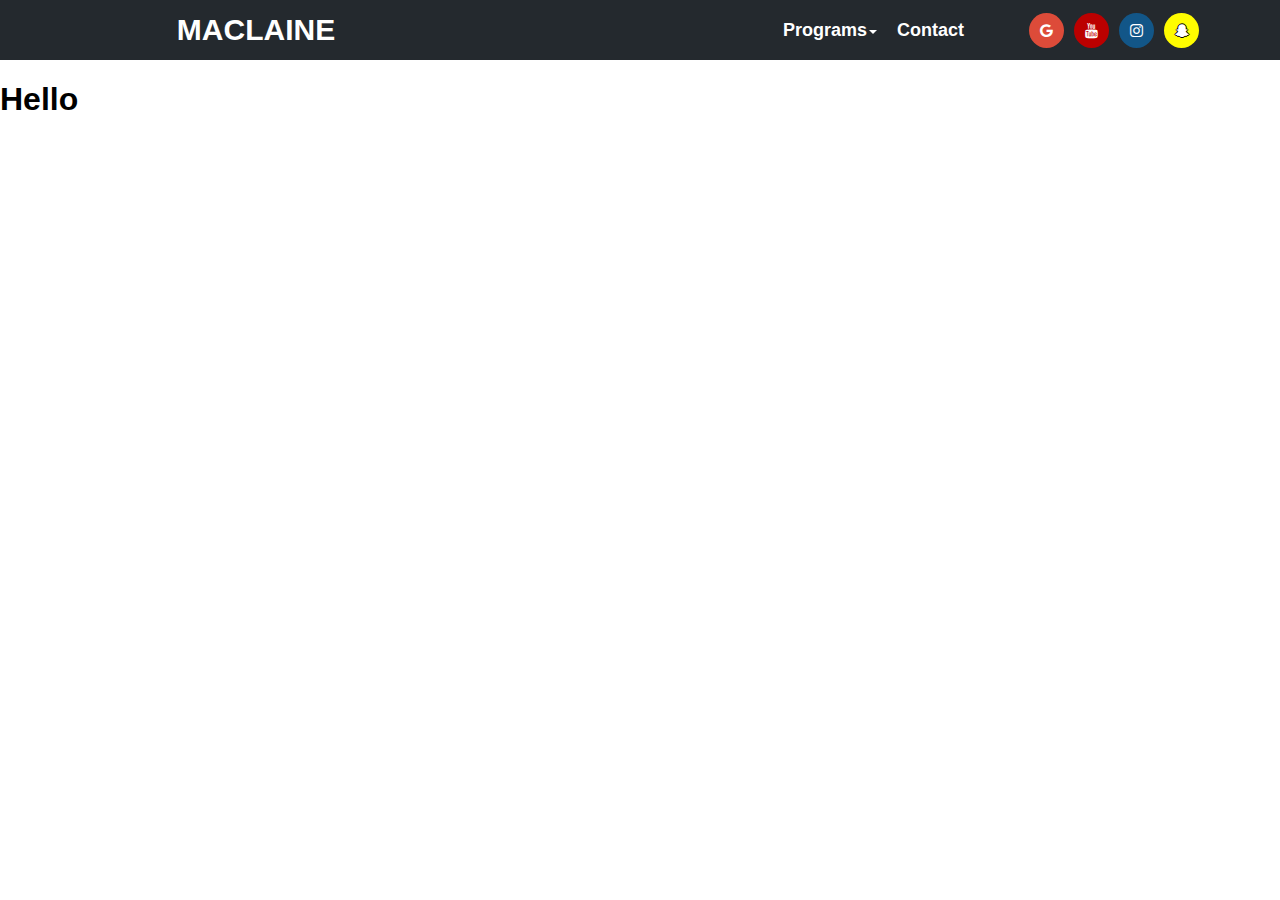
==== index.html @ ccab1a30 "added nav bar" ====
<!DOCTYPE html>
<html>

<head>
  <title>Gregor Maclaine</title>
  <link rel="stylesheet" href="css/master.css">

  <link rel="stylesheet" href="https://cdnjs.cloudflare.com/ajax/libs/font-awesome/4.7.0/css/font-awesome.min.css">
  <link rel="stylesheet" href="css/socialButtons.css">
</head>

<body>
  <nav>
    <p id="main"><a href="#">MACLAINE</a></p>
    <div id="links">
      <div class="dropdown">
        <a href="programs.html">Programs</a>
        <div>
          <p class="header">Javascript</p>
          <p class="link"><a href="#">Pong</a></p>
          <p class="link"><a href="https://gregormaclaine.github.io/adventure/">Top Hat Adventures</a></p>
        </div>
      </div>
      <div><a href="contact.html">Contact</a></div>
    </div>
    <div id="buttons">
      <a href="mailto:thegregormaclaine@gmail.com" class="fa fa-google"></a>
      <a href="https://www.youtube.com/channel/UCMCQGHM6-w-HWdV5ja0yy-A" class="fa fa-youtube"></a>
      <a href="https://www.instagram.com/gregooo15/" class="fa fa-instagram"></a>
      <a href="https://www.snapchat.com/add/gregooo15" class="fa fa-snapchat-ghost"></a>
    </div>
  </nav>
  <h1>Hello</h1>
</body>

</html>
---- css/master.css ----
html, body {
  margin: 0px;
  padding: 0px;
  font-family: -apple-system, BlinkMacSystemFont, Segoe UI, Helvetica, Arial, sans-serif, Apple Color Emoji, Segoe UI Emoji, Segoe UI Symbol;
}

nav {
  margin: 0px;
  width: 100%;
  background-color: #24292e;
  display: grid;
  grid-template-columns: 10% 20% 25% 25% 15% 5%;
  height: 60px;
}

nav>p#main {
  grid-column: 2;
  font-family: Helvetica;
  font-weight: bold;
  font-size: 30px;
  display: flex;
  justify-content: center;
  align-items: center;
}

nav>div#links {
  grid-column: 4;
  display: flex;
  justify-content: flex-end;
  align-items: center;
  padding-right: 50px;
}

nav>div#buttons {
  grid-column: 5;
  display: flex;
  align-items: center;
}

nav>div#buttons>a {
  margin: 5px;
}

nav p, nav>div#links>div {
  margin: 0px;
  color: white;
  font-size: 18px;
  font-weight: 600;
}

nav>div#links>div {
  margin: 10px;
}

nav a {
  color: white;
  text-decoration: white;
}

nav>div#links>div:hover>a {
  color: hsla(0, 0%, 100%, 0.75);
}

nav>div#links>div.active:hover>a {
  color: white;
}

nav>div#links>div.dropdown>a:after {
  content: '';
  border: 4px solid transparent;
  border-top: 4px solid white;
  margin-left: 2px;
  margin-bottom: 3px;
  display: inline-block;
  vertical-align: bottom;
}

nav>div#links>div.dropdown {
  position: relative;
}

nav>div#links>div.dropdown>div {
  display: none;
  position: absolute;
  background-color: #f9f9f9;
  min-width: 160px;
  box-shadow: 0px 8px 16px 0px rgba(0, 0, 0, 0.2);
  z-index: 1;
}

nav>div#links>div.dropdown>div>p>a {
  font-size: 15px;
  color: black;
  padding: 8px 12px;
  display: block;
}

nav>div#links>div.dropdown>div>p:not(.link) {
  font-size: 20px;
  color: black;
  padding: 8px 12px;
}

nav>div#links>div.dropdown>div>p.header {
  text-align: center;
}

nav>div#links>div.dropdown>div>p.header::after {
  content: "";
  position: absolute;
  left: calc(50% - 50px);
  top: 40px;
  width: 100px;
  border-top: 1px black solid;
  z-index: 2;
}

nav>div#links>div.dropdown>div>p>a:hover {
  background-color: #5CBF60;
}

nav>div#links>div.dropdown>div>a:hover {
  background-color: #f1f1f1
}

nav>div#links>div.dropdown:hover>div {
  display: block;
}
---- css/socialButtons.css ----
a.fa {
  padding: 10px;
  font-size: 15px;
  width: 15px;
  text-align: center;
  text-decoration: none;
  margin: 5px 2px;
  border-radius: 50%;
}

a.fa:hover {
  opacity: 0.7;
}

a.fa-facebook {
  background: #3B5998;
  color: white;
}

a.fa-twitter {
  background: #55ACEE;
  color: white;
}

a.fa-google {
  background: #dd4b39;
  color: white;
}

a.fa-youtube {
  background: #bb0000;
  color: white;
}

a.fa-instagram {
  background: #125688;
  color: white;
}

a.fa-snapchat-ghost {
  background: #fffc00;
  color: white;
  text-shadow: -1px 0 black, 0 1px black, 1px 0 black, 0 -1px black;
}
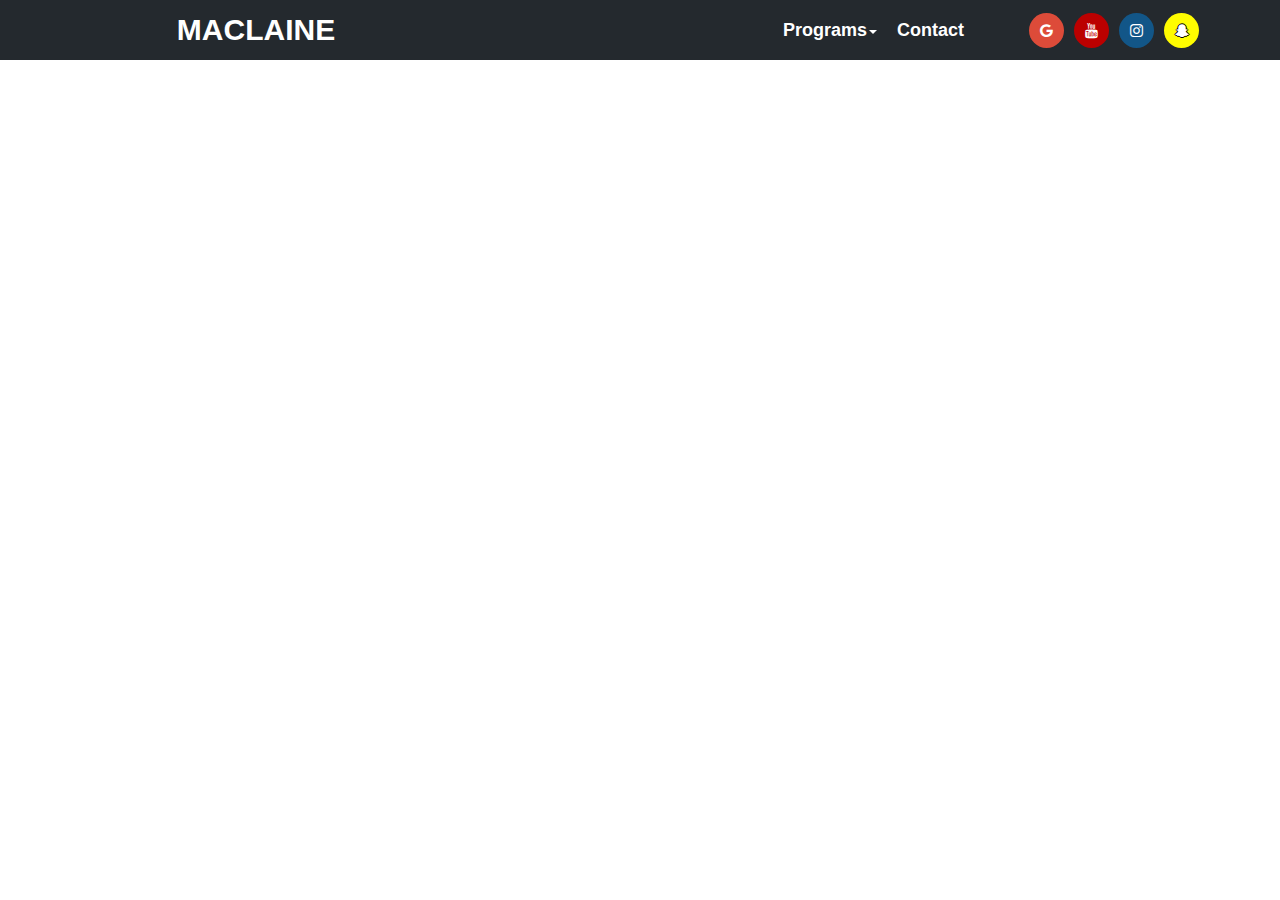
==== commit 461a90af: "removed placeholder text on index.html, changed page titles" ====
--- a/index.html
+++ b/index.html
@@ -30,7 +30,6 @@
       <a href="https://www.snapchat.com/add/gregooo15" class="fa fa-snapchat-ghost"></a>
     </div>
   </nav>
-  <h1>Hello</h1>
 </body>
 
 </html>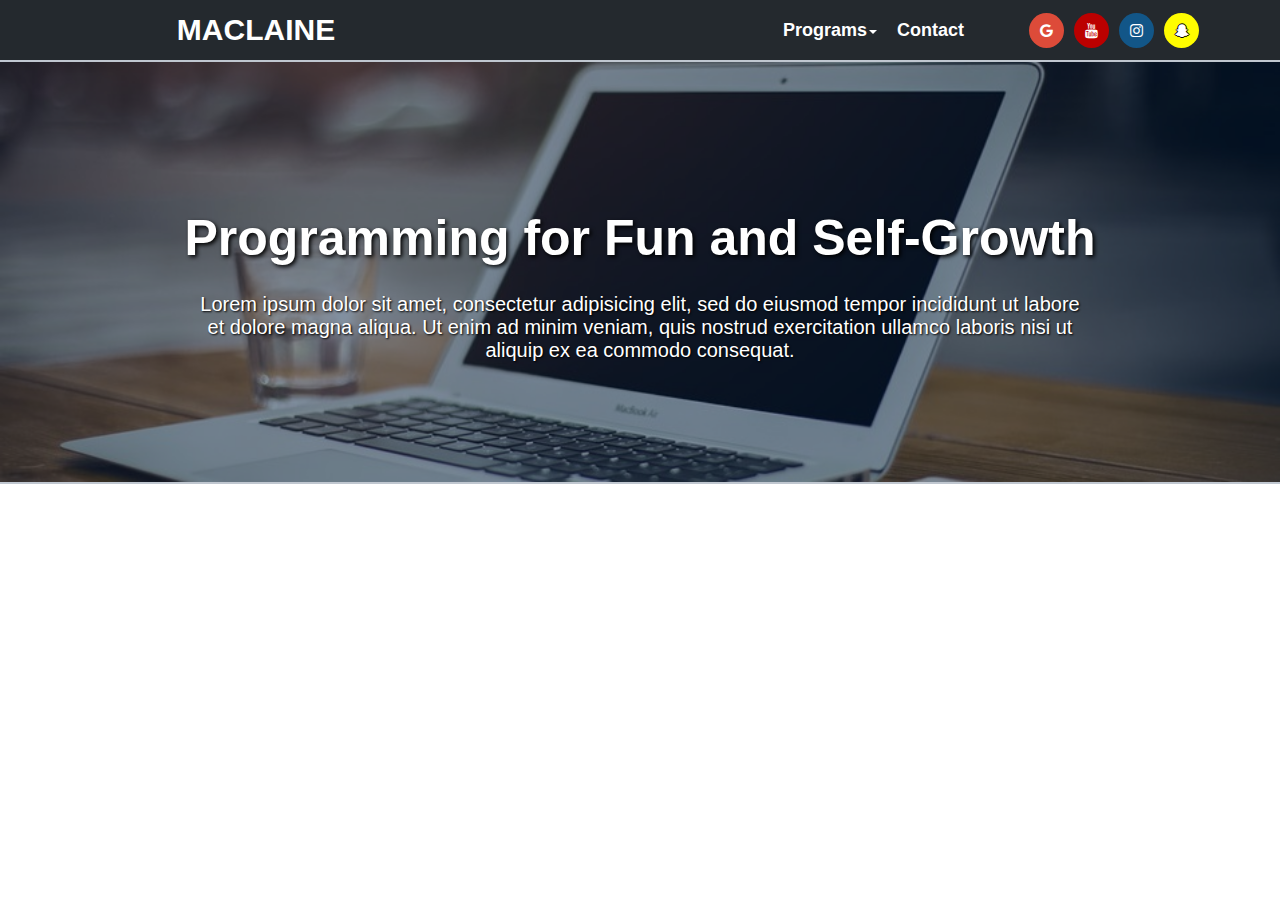
==== commit b9504b8e: "added header to home page" ====
--- a/index.html
+++ b/index.html
@@ -4,6 +4,7 @@
 <head>
   <title>Gregor Maclaine</title>
   <link rel="stylesheet" href="css/master.css">
+  <link rel="stylesheet" href="css/nav.css">
 
   <link rel="stylesheet" href="https://cdnjs.cloudflare.com/ajax/libs/font-awesome/4.7.0/css/font-awesome.min.css">
   <link rel="stylesheet" href="css/socialButtons.css">
@@ -30,6 +31,13 @@
       <a href="https://www.snapchat.com/add/gregooo15" class="fa fa-snapchat-ghost"></a>
     </div>
   </nav>
+  <div class="head">
+    <img src="img/laptop.jpg" alt="Laptop">
+    <h1>Programming for Fun and Self-Growth</h1>
+    <p>
+      <span>Lorem ipsum dolor sit amet, consectetur adipisicing elit, sed do eiusmod tempor incididunt ut labore et dolore magna aliqua. Ut enim ad minim veniam, quis nostrud exercitation ullamco laboris nisi ut aliquip ex ea commodo consequat.</span>
+    </p>
+  </div>
 </body>
 
 </html>--- a/css/master.css
+++ b/css/master.css
@@ -4,125 +4,48 @@
   font-family: -apple-system, BlinkMacSystemFont, Segoe UI, Helvetica, Arial, sans-serif, Apple Color Emoji, Segoe UI Emoji, Segoe UI Symbol;
 }
 
-nav {
-  margin: 0px;
+div.head {
   width: 100%;
-  background-color: #24292e;
-  display: grid;
-  grid-template-columns: 10% 20% 25% 25% 15% 5%;
-  height: 60px;
-}
-
-nav>p#main {
-  grid-column: 2;
-  font-family: Helvetica;
-  font-weight: bold;
-  font-size: 30px;
-  display: flex;
-  justify-content: center;
-  align-items: center;
-}
-
-nav>div#links {
-  grid-column: 4;
-  display: flex;
-  justify-content: flex-end;
-  align-items: center;
-  padding-right: 50px;
-}
-
-nav>div#buttons {
-  grid-column: 5;
-  display: flex;
-  align-items: center;
-}
-
-nav>div#buttons>a {
-  margin: 5px;
-}
-
-nav p, nav>div#links>div {
-  margin: 0px;
-  color: white;
-  font-size: 18px;
-  font-weight: 600;
-}
-
-nav>div#links>div {
-  margin: 10px;
-}
-
-nav a {
-  color: white;
-  text-decoration: white;
-}
-
-nav>div#links>div:hover>a {
-  color: hsla(0, 0%, 100%, 0.75);
-}
-
-nav>div#links>div.active:hover>a {
-  color: white;
-}
-
-nav>div#links>div.dropdown>a:after {
-  content: '';
-  border: 4px solid transparent;
-  border-top: 4px solid white;
-  margin-left: 2px;
-  margin-bottom: 3px;
-  display: inline-block;
-  vertical-align: bottom;
-}
-
-nav>div#links>div.dropdown {
+  border-bottom: 2px solid hsla(0, 0%, 100%, 0.75);
+  border-top: 2px solid hsla(0, 0%, 100%, 0.75);
+  height: auto;
   position: relative;
-}
-
-nav>div#links>div.dropdown>div {
-  display: none;
-  position: absolute;
-  background-color: #f9f9f9;
-  min-width: 160px;
-  box-shadow: 0px 8px 16px 0px rgba(0, 0, 0, 0.2);
-  z-index: 1;
-}
-
-nav>div#links>div.dropdown>div>p>a {
-  font-size: 15px;
-  color: black;
-  padding: 8px 12px;
-  display: block;
-}
-
-nav>div#links>div.dropdown>div>p:not(.link) {
-  font-size: 20px;
-  color: black;
-  padding: 8px 12px;
-}
-
-nav>div#links>div.dropdown>div>p.header {
+  background-color: #042143;
   text-align: center;
 }
 
-nav>div#links>div.dropdown>div>p.header::after {
-  content: "";
-  position: absolute;
-  left: calc(50% - 50px);
-  top: 40px;
-  width: 100px;
-  border-top: 1px black solid;
-  z-index: 2;
+div.head>img {
+  width: 100%;
+  height: inherit;
+  display: block;
+  opacity: 0.5;
 }
 
-nav>div#links>div.dropdown>div>p>a:hover {
-  background-color: #5CBF60;
+div.head>h1 {
+  position: absolute;
+  margin: 0px;
+  left: 0;
+  top: 35%;
+  width: 100%;
+  color: white;
+  font-family: Helvetica;
+  font-weight: bold;
+  font-size: 50px;
+  text-shadow: 2px 2px 4px black;
 }
 
-nav>div#links>div.dropdown>div>a:hover {
-  background-color: #f1f1f1
+div.head>p {
+  position: absolute;
+  margin: 0px;
+  left: 0;
+  top: 55%;
+  width: 100%;
+  color: white;
+  font-size: 20px;
+  text-shadow: 1px 1px 2px black;
 }
 
-nav>div#links>div.dropdown:hover>div {
-  display: block;
+div.head>p>span {
+  display: inline-block;
+  width: 70%;
 }--- a/css/nav.css
+++ b/css/nav.css
@@ -0,0 +1,122 @@
+nav {
+  margin: 0px;
+  width: 100%;
+  background-color: #24292e;
+  display: grid;
+  grid-template-columns: 10% 20% 25% 25% 15% 5%;
+  height: 60px;
+}
+
+nav>p#main {
+  grid-column: 2;
+  font-family: Helvetica;
+  font-weight: bold;
+  font-size: 30px;
+  display: flex;
+  justify-content: center;
+  align-items: center;
+}
+
+nav>div#links {
+  grid-column: 4;
+  display: flex;
+  justify-content: flex-end;
+  align-items: center;
+  padding-right: 50px;
+}
+
+nav>div#buttons {
+  grid-column: 5;
+  display: flex;
+  align-items: center;
+}
+
+nav>div#buttons>a {
+  margin: 5px;
+}
+
+nav p, nav>div#links>div {
+  margin: 0px;
+  color: white;
+  font-size: 18px;
+  font-weight: 600;
+}
+
+nav>div#links>div {
+  margin: 10px;
+}
+
+nav a {
+  color: white;
+  text-decoration: white;
+}
+
+nav>div#links>div:hover>a {
+  color: hsla(0, 0%, 100%, 0.75);
+}
+
+nav>div#links>div.active:hover>a {
+  color: white;
+}
+
+nav>div#links>div.dropdown>a:after {
+  content: '';
+  border: 4px solid transparent;
+  border-top: 4px solid white;
+  margin-left: 2px;
+  margin-bottom: 3px;
+  display: inline-block;
+  vertical-align: bottom;
+}
+
+nav>div#links>div.dropdown {
+  position: relative;
+}
+
+nav>div#links>div.dropdown>div {
+  display: none;
+  position: absolute;
+  background-color: #f9f9f9;
+  min-width: 160px;
+  box-shadow: 0px 8px 16px 0px rgba(0, 0, 0, 0.2);
+  z-index: 1;
+}
+
+nav>div#links>div.dropdown>div>p>a {
+  font-size: 15px;
+  color: black;
+  padding: 8px 12px;
+  display: block;
+}
+
+nav>div#links>div.dropdown>div>p:not(.link) {
+  font-size: 20px;
+  color: black;
+  padding: 8px 12px;
+}
+
+nav>div#links>div.dropdown>div>p.header {
+  text-align: center;
+}
+
+nav>div#links>div.dropdown>div>p.header::after {
+  content: "";
+  position: absolute;
+  left: calc(50% - 50px);
+  top: 40px;
+  width: 100px;
+  border-top: 1px black solid;
+  z-index: 2;
+}
+
+nav>div#links>div.dropdown>div>p>a:hover {
+  background-color: #5CBF60;
+}
+
+nav>div#links>div.dropdown>div>a:hover {
+  background-color: #f1f1f1
+}
+
+nav>div#links>div.dropdown:hover>div {
+  display: block;
+}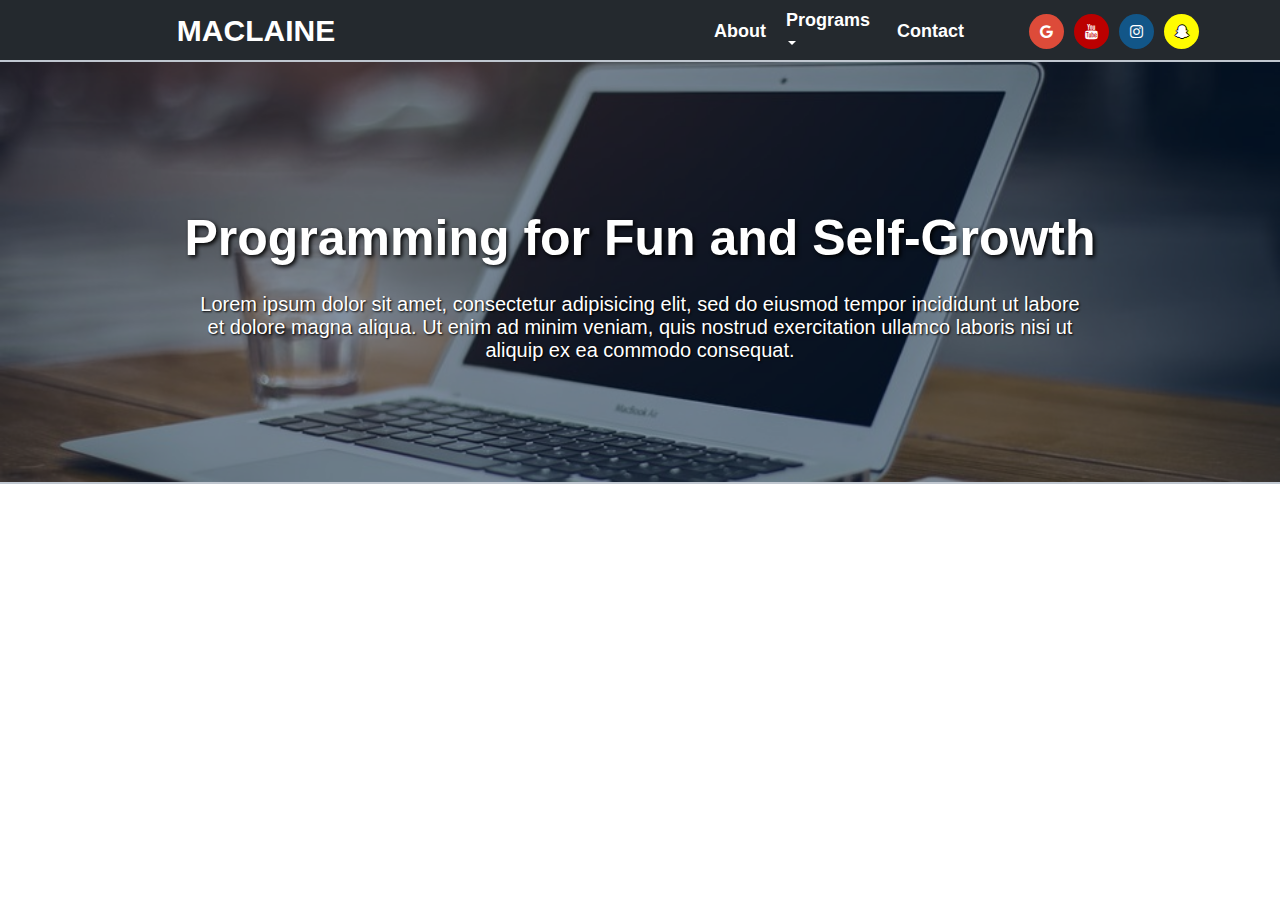
==== commit da595cbf: "added about.html" ====
--- a/index.html
+++ b/index.html
@@ -14,6 +14,7 @@
   <nav>
     <p id="main"><a href="#">MACLAINE</a></p>
     <div id="links">
+      <div><a href="about.html">About</a></div>
       <div class="dropdown">
         <a href="programs.html">Programs</a>
         <div>
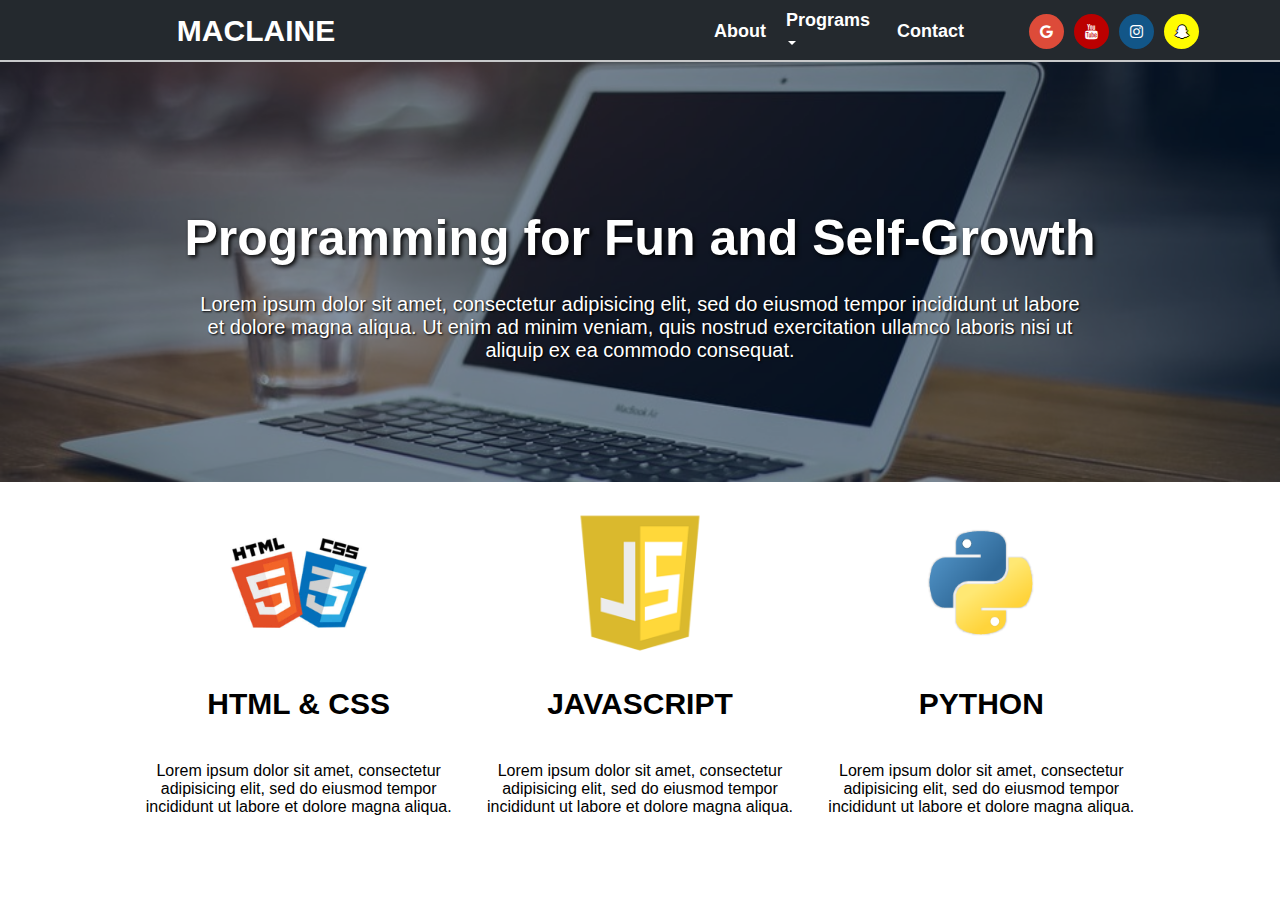
==== commit 00da921a: "added skills to index.html" ====
--- a/index.html
+++ b/index.html
@@ -39,6 +39,23 @@
       <span>Lorem ipsum dolor sit amet, consectetur adipisicing elit, sed do eiusmod tempor incididunt ut labore et dolore magna aliqua. Ut enim ad minim veniam, quis nostrud exercitation ullamco laboris nisi ut aliquip ex ea commodo consequat.</span>
     </p>
   </div>
+  <div class="skills">
+    <div>
+      <a href="programs.html#html"><img src="img/html-css.jpg" alt="HTML & CSS"></a>
+      <h2>HTML & CSS</h2>
+      <p>Lorem ipsum dolor sit amet, consectetur adipisicing elit, sed do eiusmod tempor incididunt ut labore et dolore magna aliqua.</p>
+    </div>
+    <div>
+      <a href="programs.html#javascript"><img src="img/javascript.png" alt="Javascript"></a>
+      <h2>JAVASCRIPT</h2>
+      <p>Lorem ipsum dolor sit amet, consectetur adipisicing elit, sed do eiusmod tempor incididunt ut labore et dolore magna aliqua.</p>
+    </div>
+    <div>
+      <a href="programs.html#python"><img src="img/python.png" alt="Python"></a>
+      <h2>PYTHON</h2>
+      <p>Lorem ipsum dolor sit amet, consectetur adipisicing elit, sed do eiusmod tempor incididunt ut labore et dolore magna aliqua.</p>
+    </div>
+  </div>
 </body>
 
 </html>--- a/css/master.css
+++ b/css/master.css
@@ -6,8 +6,6 @@
 
 div.head {
   width: 100%;
-  border-bottom: 2px solid hsla(0, 0%, 100%, 0.75);
-  border-top: 2px solid hsla(0, 0%, 100%, 0.75);
   height: auto;
   position: relative;
   background-color: #042143;
@@ -48,4 +46,32 @@
 div.head>p>span {
   display: inline-block;
   width: 70%;
+}
+
+div.skills {
+  display: flex;
+  justify-content: center;
+  align-items: center;
+  padding-left: 10%;
+  padding-right: 10%;
+  height: 375px;
+}
+
+div.skills>div {
+  display: flex;
+  justify-content: center;
+  align-items: center;
+  flex-direction: column;
+  text-align: center;
+  margin: 10px;
+}
+
+div.skills>div>h2 {
+  font-size: 30px;
+  font-weight: 600;
+}
+
+div.skills>div>a>img {
+  width: auto;
+  height: 150px;
 }--- a/css/nav.css
+++ b/css/nav.css
@@ -5,6 +5,7 @@
   display: grid;
   grid-template-columns: 10% 20% 25% 25% 15% 5%;
   height: 60px;
+  border-bottom: 2px solid hsla(0, 0%, 100%, 0.75);
 }
 
 nav>p#main {
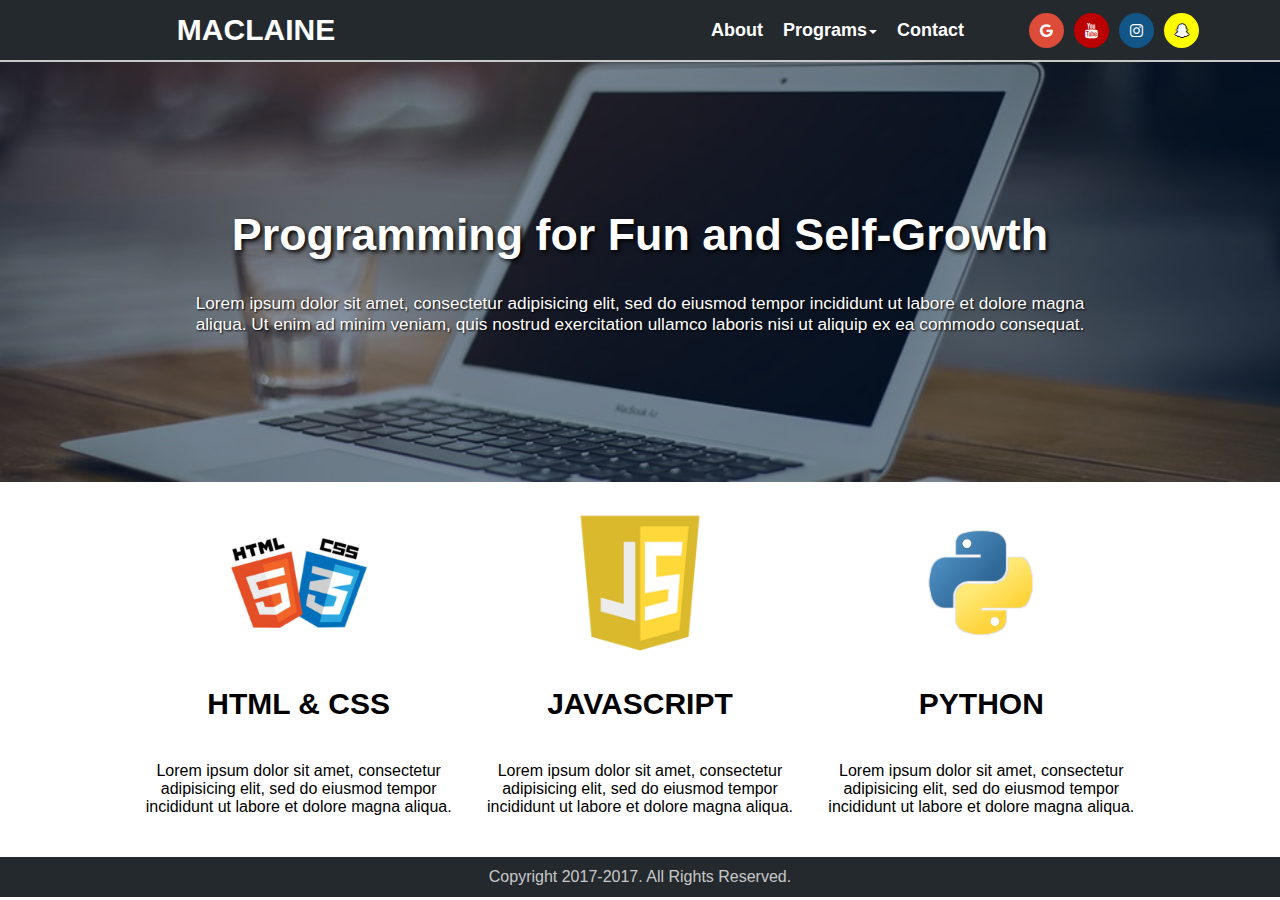
==== commit 2d9a883a: "added footer" ====
--- a/index.html
+++ b/index.html
@@ -56,6 +56,9 @@
       <p>Lorem ipsum dolor sit amet, consectetur adipisicing elit, sed do eiusmod tempor incididunt ut labore et dolore magna aliqua.</p>
     </div>
   </div>
+  <div class="footer">
+    <p>Copyright 2017-2017. All Rights Reserved.</p>
+  </div>
 </body>
 
 </html>--- a/css/master.css
+++ b/css/master.css
@@ -28,7 +28,7 @@
   color: white;
   font-family: Helvetica;
   font-weight: bold;
-  font-size: 50px;
+  font-size: 3.5vw;
   text-shadow: 2px 2px 4px black;
 }
 
@@ -39,7 +39,7 @@
   top: 55%;
   width: 100%;
   color: white;
-  font-size: 20px;
+  font-size: 1.35vw;
   text-shadow: 1px 1px 2px black;
 }
 
@@ -74,4 +74,19 @@
 div.skills>div>a>img {
   width: auto;
   height: 150px;
+}
+
+div.footer {
+  width: 100%;
+  text-align: center;
+  height: 40px;
+  background-color: #24292e;
+  color: hsla(0, 0%, 100%, 0.75);
+  display: flex;
+  justify-content: center;
+  align-items: center;
+}
+
+div.footer>p {
+  width: 100%;
 }--- a/css/nav.css
+++ b/css/nav.css
@@ -3,7 +3,7 @@
   width: 100%;
   background-color: #24292e;
   display: grid;
-  grid-template-columns: 10% 20% 25% 25% 15% 5%;
+  grid-template-columns: 10% 20% 5% 45% 15% 5%;
   height: 60px;
   border-bottom: 2px solid hsla(0, 0%, 100%, 0.75);
 }
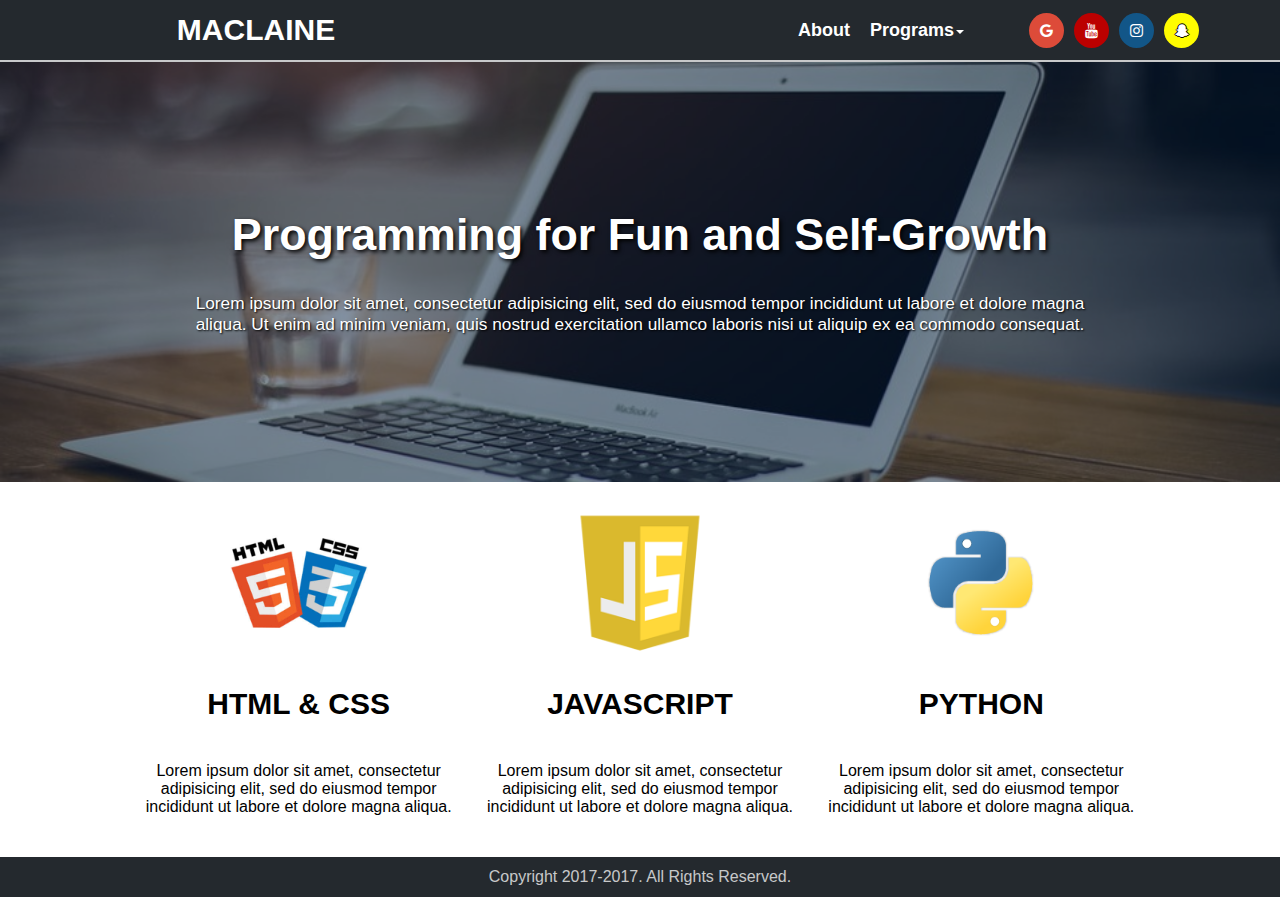
==== commit aeb4ce1b: "final touch ups" ====
--- a/index.html
+++ b/index.html
@@ -18,12 +18,13 @@
       <div class="dropdown">
         <a href="programs.html">Programs</a>
         <div>
+          <p class="header">HTML & CSS</p>
+          <p class="link"><a href="index.html">Website</a></p>
           <p class="header">Javascript</p>
           <p class="link"><a href="#">Pong</a></p>
           <p class="link"><a href="https://gregormaclaine.github.io/adventure/">Top Hat Adventures</a></p>
         </div>
       </div>
-      <div><a href="contact.html">Contact</a></div>
     </div>
     <div id="buttons">
       <a href="mailto:thegregormaclaine@gmail.com" class="fa fa-google"></a>
--- a/css/master.css
+++ b/css/master.css
@@ -10,6 +10,10 @@
   position: relative;
   background-color: #042143;
   text-align: center;
+}
+
+div#about.head {
+  background-color: #244183;
 }
 
 div.head>img {
@@ -24,12 +28,12 @@
   margin: 0px;
   left: 0;
   top: 35%;
-  width: 100%;
   color: white;
   font-family: Helvetica;
   font-weight: bold;
   font-size: 3.5vw;
   text-shadow: 2px 2px 4px black;
+  width: 100%;
 }
 
 div.head>p {
@@ -37,10 +41,22 @@
   margin: 0px;
   left: 0;
   top: 55%;
-  width: 100%;
   color: white;
   font-size: 1.35vw;
   text-shadow: 1px 1px 2px black;
+}
+
+div#about.head>h1, div#about.head>p {
+  text-align: left;
+  padding-left: 130px;
+  width: auto;
+}
+
+div#about.head>p {
+  font-size: 1.5vw;
+  top: 50%;
+  color: #aab2c0;
+  text-shadow: 1px 1px 2px #444;
 }
 
 div.head>p>span {
@@ -48,6 +64,10 @@
   width: 70%;
 }
 
+div#about.head>p>span {
+  width: 45%;
+}
+
 div.skills {
   display: flex;
   justify-content: center;
@@ -89,4 +109,171 @@
 
 div.footer>p {
   width: 100%;
+}
+
+div.project-header {
+  display: grid;
+  grid-template-columns: 3fr 11fr 1fr 10fr 3fr;
+  padding: 20px;
+  padding-top: 60px;
+  padding-bottom: 60px;
+  text-align: left;
+  background-image: linear-gradient(268deg, #303f67, #0c1838);
+  color: white;
+  line-height: 1.5;
+}
+
+div.project-header>div.text, div.project-header>div.image {
+  grid-column: 4;
+  display: flex;
+  justify-content: center;
+  align-items: center;
+}
+
+div.project-header>div.text {
+  grid-column: 2;
+  flex-direction: column;
+}
+
+div.project-header>div.image>img {
+  border-radius: 5px;
+  width: 100%;
+  height: auto;
+}
+
+div.project-header>div.text>h1 {
+  width: 100%;
+  font-size: 3vw;
+  font-weight: 700;
+  margin-top: 25px;
+  margin-bottom: 0px;
+}
+
+div.project-header>div.text>p {
+  width: 100%;
+  margin-bottom: 0px;
+}
+
+div.programs {
+  display: flex;
+  justify-content: center;
+  width: 100%;
+  flex-wrap: wrap;
+}
+
+div.programs>div {
+  min-width: 350px;
+  text-align: center;
+  flex-grow: 1;
+}
+
+div.programs>div>h2 {
+  text-decoration: underline;
+  font-size: 30px;
+  text-shadow: 1px 1px #aaa;
+}
+
+div.programs>div:nth-child(2n) {
+  background-color: #eee;
+}
+
+div.programs>div>div.grid {
+  display: flex;
+  justify-content: center;
+  align-items: center;
+  flex-wrap: wrap;
+  min-height: 50%;
+}
+
+div.programs>div>div.grid>a>div {
+  width: 225px;
+  height: 192.5px;
+  background-color: #ddd;
+  border-radius: 10px;
+  margin: 10px;
+  padding: 10px;
+  position: relative;
+}
+
+div.programs>div>div.grid>a>div>span {
+  display: none;
+  position: absolute;
+  top: 0px;
+  left: 0px;
+  width: 100%;
+  height: 100%;
+  background-color: black;
+  opacity: 0.8;
+  border-radius: 10px;
+}
+
+div.programs>div>div.grid>a>div>img {
+  width: 100%;
+  height: 150px;
+  border-radius: 10px;
+}
+
+div.programs>div>div.grid>a>div>h3 {
+  width: 100%;
+  height: auto;
+  font-size: 20px;
+  color: black;
+  text-decoration: none;
+  bottom: -5px;
+  position: absolute;
+  left: 0px;
+}
+
+div.programs>div>div.grid>a>div>p {
+  width: 100%;
+  color: white;
+  margin: 0px;
+  position: absolute;
+  top: 0px;
+  left: 0px;
+  height: 100%;
+  justify-content: center;
+  flex-direction: column;
+  align-items: center;
+  display: none;
+}
+
+div.programs>div>div.grid>a>div>p>span {
+  display: inline-block;
+  width: 90%;
+}
+
+div.programs>div>div.grid>a>div:hover>span {
+  display: block;
+}
+
+div.programs>div>div.grid>a>div:hover>p {
+  display: flex;
+}
+
+div.image-block {
+  display: grid;
+  grid-template-columns: 1fr 4fr 2fr 3fr;
+  grid-template-rows: 1fr 2fr;
+  width: 100%;
+}
+
+div.image-block>h1 {
+  grid-column: 2;
+  grid-row: 1;
+  margin-bottom: 0px;
+  margin-top: 100px;
+}
+
+div.image-block>div.text {
+  grid-column: 2;
+  grid-row: 2;
+}
+
+div.image-block>img {
+  grid-column: 3 / span 4;
+  grid-row: 1 / span 2;
+  width: 80%;
+  height: auto;
+  margin: auto;
 }--- a/css/nav.css
+++ b/css/nav.css
@@ -98,9 +98,11 @@
 
 nav>div#links>div.dropdown>div>p.header {
   text-align: center;
+  border-top: 1px solid black;
+  border-bottom: 1px dashed black;
 }
 
-nav>div#links>div.dropdown>div>p.header::after {
+#nav>div#links>div.dropdown>div>p.header::after {
   content: "";
   position: absolute;
   left: calc(50% - 50px);
